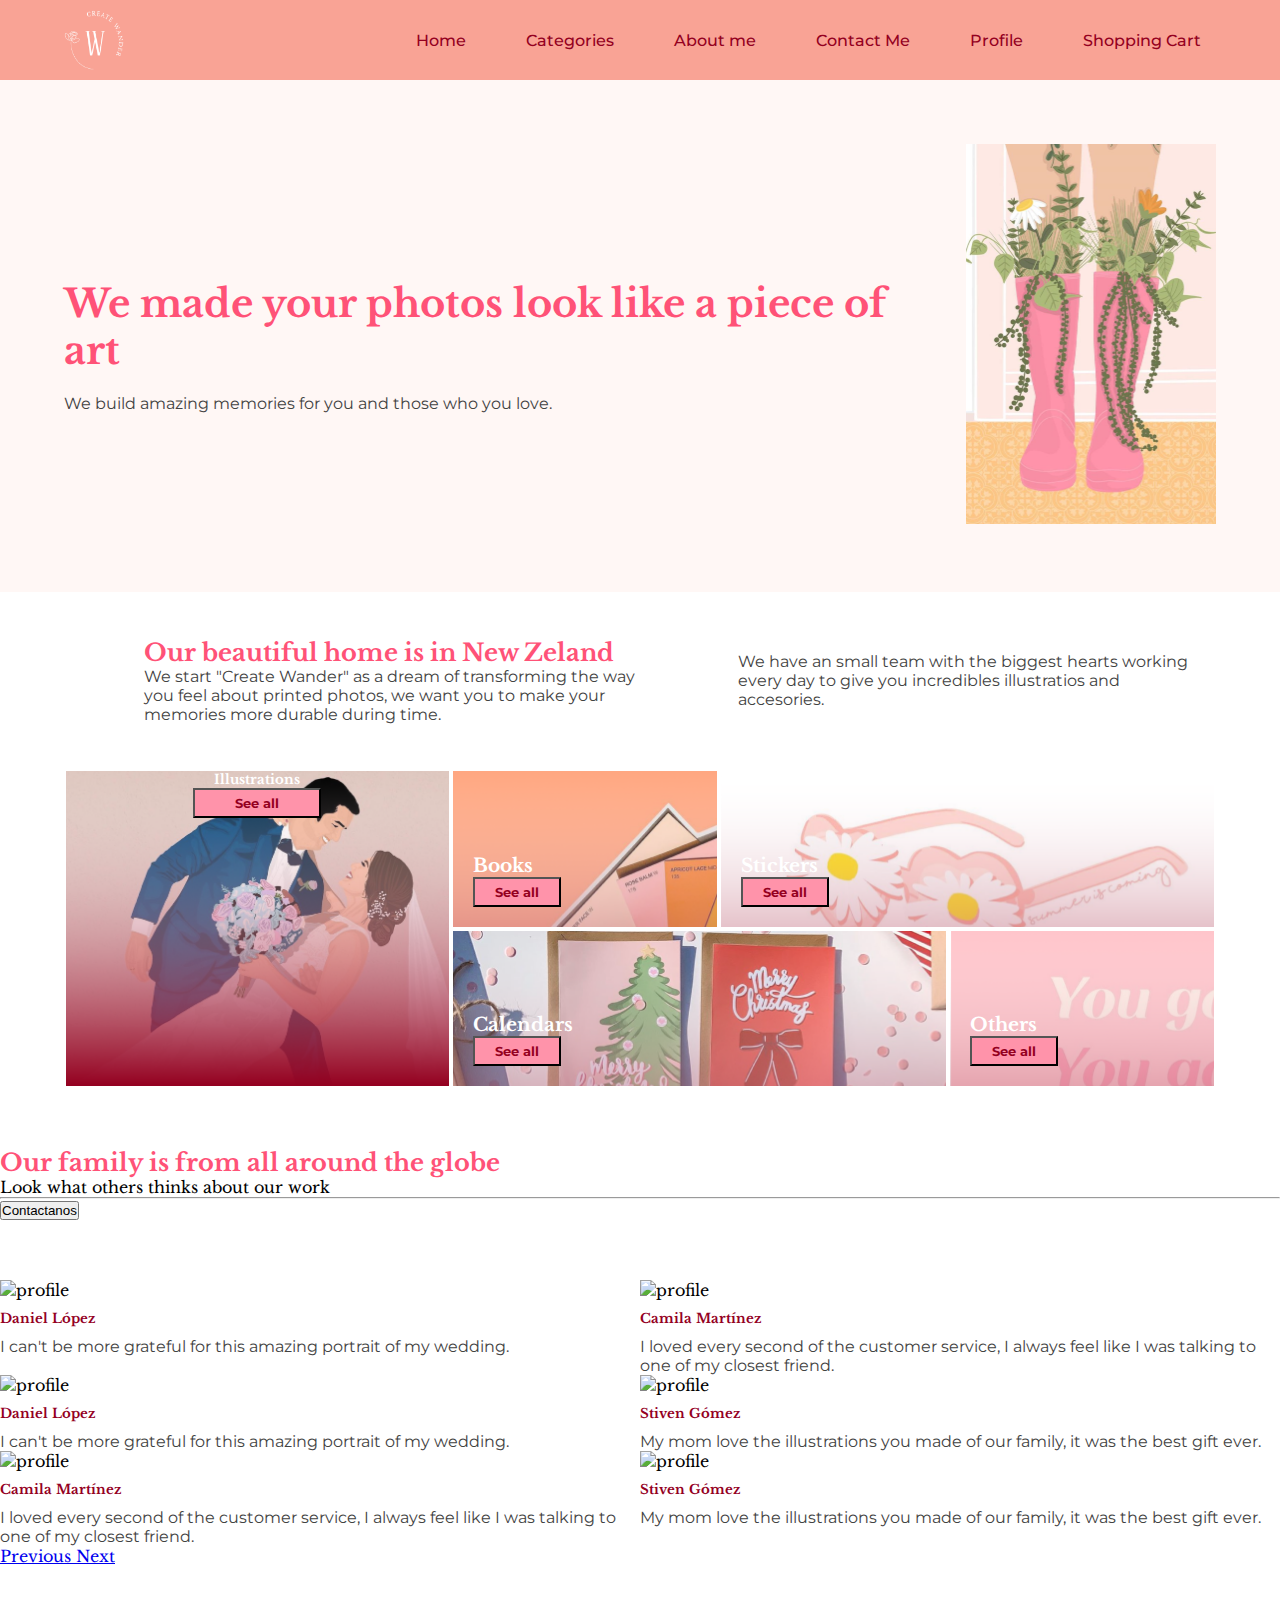
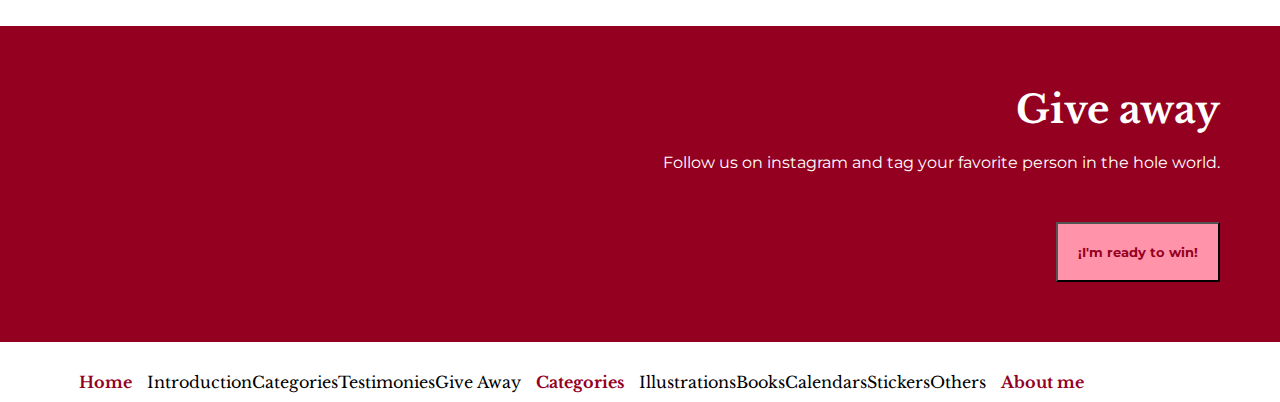
==== index.html @ 2dc8f20e "Este es mi primer commit" ====
<!DOCTYPE html>
<html lang="en">
  <head>
    <meta charset="UTF-8" />
    <meta name="viewport" content="width=device-width, initial-scale=1.0" />
    <title>Create Wander</title>
    <!-- CSS -->
    <link
      rel="stylesheet"
      href="https://cdn.jsdelivr.net/npm/bootstrap@4.5.3/dist/css/bootstrap.min.css"
      integrity="sha384-TX8t27EcRE3e/ihU7zmQxVncDAy5uIKz4rEkgIXeMed4M0jlfIDPvg6uqKI2xXr2"
      crossorigin="anonymous"
    />
    <link
      href="https://fonts.googleapis.com/css2?family=Montserrat:ital,wght@0,100;0,200;0,300;0,400;0,500;0,600;0,700;0,800;0,900;1,100;1,200;1,300;1,400;1,500;1,600;1,700;1,800;1,900&display=swap"
      rel="stylesheet"
    />
    <link
      href="https://fonts.googleapis.com/css2?family=Libre+Baskerville:wght@400;700&display=swap"
      rel="stylesheet"
    />
    <link href="/styles/styles.css" rel="stylesheet" />
  </head>
  <body>
    <header>
      <div class="contenedor">
        <nav>
          <!--Logo-->
          <img src="images/9.png" alt="" />
          <ul>
            <li>
              <a class="wine" href="index.html">Home</a>
            </li>
            <li>
              <a class="wine" href="categories.html">Categories</a>
            </li>
            <li>
              <a class="wine" href="aboutme.html">About me</a>
            </li>
            <li>
              <a class="wine" href="contact.html">Contact Me</a>
            </li>
            <li>
              <a class="wine" href="profile.html">Profile</a>
            </li>
            <li>
              <a class="wine" href="shoppingCart">Shopping Cart</a>
            </li>
          </ul>
        </nav>
      </div>
    </header>
    <!--Banner principal-->
    <section class="banner contenedor">
        <div class="banner__textoPrincipal">
          <h1>We made your photos look like a piece of art</h1>
          <p class="gray">
            We build amazing memories for you and those who you love.
          </p>
        </div>
        <div class="banner__fotoPrincipal">
          <!--Contenido-->
          <img class="banner__fotoPrincipal__img" src="images/create_header_1.png" alt="" />
        </div>
    </section>
    <!--Introducción-->
    <section class="intro">
      <div class="contenedor">
        <div class="intro__titulo">
          <h2>Our beautiful home is in New Zeland</h2>
          <p class="gray">
            We start "Create Wander" as a dream of transforming the way you feel
            about printed photos, we want you to make your memories more durable
            during time.
          </p>
        </div>
        <div class="intro__parrafo">
          <p class="gray">
            We have an small team with the biggest hearts working every day to
            give you incredibles illustratios and accesories.
          </p>
        </div>
      </div>
    </section>
    <!--Categorías-->
    <section class="categories">
      <div class="contenedor">
        <div class="categories__principal">
          <h5 class="white">Illustrations</h5>
          <button>See all</button>
        </div>
        <div class="categories__secundarias">
          <article class="categories__secundarias--books">
            <h3 class="white">Books</h3>
            <button>See all</button>
          </article>
          <article class="categories__secundarias--stickers">
            <h3 class="white">Stickers</h3>
            <button>See all</button>
          </article>
          <article class="categories__secundarias--calendars">
            <h3 class="white">Calendars</h3>
            <button>See all</button>
          </article>
          <article class="categories__secundarias--others">
            <h3 class="white">Others</h3>
            <button>See all</button>
          </article>
        </div>
      </div>
    </section>
    <!--Testimonios d-flex flex-column justify-content-center-->
    <section class="container testi">
      <div class="row">
        <div class="col-3">
          <h2>Our family is from all around the globe</h2>
          <p>Look what others thinks about our work</p>
          <hr />
          <button class="btn btn-primary">Contactanos</button>
        </div>

        <div class="col-9">
          <div
            id="carouselExampleIndicators"
            class="carousel slide"
            data-ride="carousel"
          >
            <ol class="carousel-indicators">
              <li
                data-target="#carouselExampleIndicators"
                data-slide-to="0"
                class="active"
              ></li>
              <li
                data-target="#carouselExampleIndicators"
                data-slide-to="1"
              ></li>
              <li
                data-target="#carouselExampleIndicators"
                data-slide-to="2"
              ></li>
            </ol>
            <div class="carousel-inner">
              <div class="carousel-item active">
                <div>
                  <div class="card">
                    <img
                      src="https://images.pexels.com/photos/220453/pexels-photo-220453.jpeg"
                      class="card-img-top"
                      alt="profile"
                    />
                    <div class="card-body">
                      <h5 class="card-title wine">Daniel López</h5>
                      <p class="card-text gray">
                        I can't be more grateful for this amazing portrait of my
                        wedding.
                      </p>
                    </div>
                  </div>

                  <div class="card">
                    <img
                      src="https://images.pexels.com/photos/678783/pexels-photo-678783.jpeg"
                      class="card-img-top"
                      alt="profile"
                    />
                    <div class="card-body">
                      <h5 class="card-title wine">Camila Martínez</h5>
                      <p class="card-text gray">
                        I loved every second of the customer service, I always
                        feel like I was talking to one of my closest friend.
                      </p>
                    </div>
                  </div>
                </div>
              </div>
              <div class="carousel-item">
                <div>
                  <div class="card">
                    <img
                      src="https://images.pexels.com/photos/220453/pexels-photo-220453.jpeg"
                      class="card-img-top"
                      alt="profile"
                    />
                    <div class="card-body">
                      <h5 class="card-title wine">Daniel López</h5>
                      <p class="card-text gray">
                        I can't be more grateful for this amazing portrait of my
                        wedding.
                      </p>
                    </div>
                  </div>

                  <div class="card">
                    <img
                      src="https://images.pexels.com/photos/697509/pexels-photo-697509.jpeg"
                      class="card-img-top"
                      alt="profile"
                    />
                    <div class="card-body">
                      <h5 class="card-title wine">Stiven Gómez</h5>
                      <p class="card-text gray">
                        My mom love the illustrations you made of our family, it
                        was the best gift ever.
                      </p>
                    </div>
                  </div>
                </div>
              </div>
              <div class="carousel-item">
                <div>
                  <div class="card">
                    <img
                      src="https://images.pexels.com/photos/678783/pexels-photo-678783.jpeg"
                      class="card-img-top"
                      alt="profile"
                    />
                    <div class="card-body">
                      <h5 class="card-title wine">Camila Martínez</h5>
                      <p class="card-text gray">
                        I loved every second of the customer service, I always
                        feel like I was talking to one of my closest friend.
                      </p>
                    </div>
                  </div>

                  <div class="card">
                    <img
                      src="https://images.pexels.com/photos/697509/pexels-photo-697509.jpeg"
                      class="card-img-top"
                      alt="profile"
                    />
                    <div class="card-body">
                      <h5 class="card-title wine">Stiven Gómez</h5>
                      <p class="card-text gray">
                        My mom love the illustrations you made of our family, it
                        was the best gift ever.
                      </p>
                    </div>
                  </div>
                </div>
              </div>
            </div>
            <a
              class="carousel-control-prev"
              href="#carouselExampleIndicators"
              role="button"
              data-slide="prev"
            >
              <span
                class="carousel-control-prev-icon"
                aria-hidden="true"
              ></span>
              <span class="sr-only">Previous</span>
            </a>
            <a
              class="carousel-control-next"
              href="#carouselExampleIndicators"
              role="button"
              data-slide="next"
            >
              <span
                class="carousel-control-next-icon"
                aria-hidden="true"
              ></span>
              <span class="sr-only">Next</span>
            </a>
          </div>
        </div>
      </div>
    </section>

    <!--Promoción-->
    <section class="winy giveaway contenedor">
      <h2 class="white">Give away</h2>
      <p class="white">
        Follow us on instagram and tag your favorite person in the hole world.
      </p>
      <button>¡I'm ready to win!</button>
    </section>

    <footer>
      <div class="contenedor">
        <div class="footer__logos">
          <!--Logo-->
          <img src="" alt="" />
          <!--Redes Sociales-->
          <a href=""><img src="" alt="" /></a>
          <a href=""><img src="" alt="" /></a>
        </div>
        <div class="footer__contenido">
          <ul>
            <ul>
              <li>
                <h4 class="wine">Home</h4>
              </li>
              <li>Introduction</li>
              <li>Categories</li>
              <li>Testimonies</li>
              <li>Give Away</li>
            </ul>
            <ul>
              <li>
                <h4 class="wine">Categories</h4>
              </li>
              <li>Illustrations</li>
              <li>Books</li>
              <li>Calendars</li>
              <li>Stickers</li>
              <li>Others</li>
            </ul>
            <ul>
              <li>
                <h4 class="wine">About me</h4>
              </li>
            </ul>
          </ul>
        </div>
      </div>
    </footer>
  </body>
  <!-- jQuery and JS bundle w/ Popper.js -->
    <script
      src="https://code.jquery.com/jquery-3.5.1.slim.min.js"
      integrity="sha384-DfXdz2htPH0lsSSs5nCTpuj/zy4C+OGpamoFVy38MVBnE+IbbVYUew+OrCXaRkfj"
      crossorigin="anonymous"
    ></script>
    <script
      src="https://cdn.jsdelivr.net/npm/bootstrap@4.5.3/dist/js/bootstrap.bundle.min.js"
      integrity="sha384-ho+j7jyWK8fNQe+A12Hb8AhRq26LrZ/JpcUGGOn+Y7RsweNrtN/tE3MoK7ZeZDyx"
      crossorigin="anonymous"
    ></script>
</html>
---- styles/styles.css ----
* {
  margin: 0;
  padding: 0;
  -webkit-box-sizing: border-box;
          box-sizing: border-box;
}

.contenedor {
  padding: 0 5%;
  margin: auto;
}

h2 {
  color: #ff5277;
  font-size: bold;
}

ul {
  list-style-type: none;
  display: -webkit-box;
  display: -ms-flexbox;
  display: flex;
  -webkit-box-orient: horizontal;
  -webkit-box-direction: normal;
      -ms-flex-flow: row wrap;
          flex-flow: row wrap;
  -webkit-box-align: center;
      -ms-flex-align: center;
          align-items: center;
}

.white {
  color: #fff;
}

.wine {
  padding: 10px 15px;
  color: #94001f;
}

.wine:hover {
  color: white;
}

.winy {
  background-color: #94001f;
}

p {
  font-size: 1rem;
}

.gray {
  font-family: "Montserrat", sans-serif;
  color: #424242;
}

body {
  font-family: "Libre Baskerville", serif;
  /*HEADERRRRRRRRRRRRRR*/
  /*BANNERRRRRRRRRRRRRR*/
  /*INTROOOOOOOOOOOOOOO*/
  /*CATEGORIESSSSSSSSSSS*/
  /*TESTIMONIOSSSSSSSSSS*/
  /*GIVEAWAYYYYYYYYYYY*/
}

body header {
  background-color: #f9a395;
  padding: 10px 0;
}

body header nav {
  display: -webkit-box;
  display: -ms-flexbox;
  display: flex;
  -webkit-box-orient: horizontal;
  -webkit-box-direction: normal;
      -ms-flex-flow: row wrap;
          flex-flow: row wrap;
  -webkit-box-pack: justify;
      -ms-flex-pack: justify;
          justify-content: space-between;
}

body header nav img {
  width: 60px;
  height: 60px;
}

body header nav ul li {
  margin-left: 30px;
}

body header nav ul li a {
  font-family: "Montserrat", sans-serif;
  font-weight: 500;
  text-decoration: none;
}

body .banner {
  background-color: #fff7f5;
  display: -webkit-box;
  display: -ms-flexbox;
  display: flex;
  -webkit-box-orient: horizontal;
  -webkit-box-direction: normal;
      -ms-flex-flow: row;
          flex-flow: row;
  -webkit-box-align: center;
      -ms-flex-align: center;
          align-items: center;
  padding-top: 5%;
  padding-bottom: 5%;
}

body .banner__textoPrincipal h1 {
  color: #ff5277;
  font-weight: bold;
  font-size: 2.4rem;
  margin: 20px 0;
  font-family: "Libre Baskerville", serif;
  margin-right: 30px;
}

body .banner__fotoPrincipal__img {
  width: 250px;
  height: 380px;
}

body .intro {
  padding: 40px 0;
}

body .intro .contenedor {
  display: -webkit-box;
  display: -ms-flexbox;
  display: flex;
  -webkit-box-orient: horizontal;
  -webkit-box-direction: normal;
      -ms-flex-direction: row;
          flex-direction: row;
  -webkit-box-pack: center;
      -ms-flex-pack: center;
          justify-content: center;
  -webkit-box-align: center;
      -ms-flex-align: center;
          align-items: center;
}

body .intro .contenedor .intro__titulo {
  width: 48%;
  margin: 0 80px;
  -webkit-transition: opacity 1s, -webkit-transform 1s;
  transition: opacity 1s, -webkit-transform 1s;
  transition: transform 1s, opacity 1s;
  transition: transform 1s, opacity 1s, -webkit-transform 1s;
}

body .intro .contenedor .intro__titulo:hover {
  -webkit-transform: scale(1.1);
          transform: scale(1.1);
}

body .intro .contenedor .intro__parrafo {
  width: 48%;
  padding: 20px 20px;
}

body .categories .contenedor {
  display: -webkit-box;
  display: -ms-flexbox;
  display: flex;
  -webkit-box-orient: horizontal;
  -webkit-box-direction: normal;
      -ms-flex-flow: row;
          flex-flow: row;
  height: 319px;
}

body .categories .contenedor div article button {
  background-color: #ff93aa;
  font-family: "Montserrat", sans-serif;
  padding: 5px 20px;
  font-weight: 700;
  color: #94001f;
}

body .categories .contenedor .categories__principal {
  background-image: url("../images/create_categories_1.png");
  background-repeat: no-repeat;
  background-size: cover;
  background-position: center;
  -webkit-box-flex: 1;
      -ms-flex: 1;
          flex: 1;
  text-align: center;
  border: solid 2px #fff;
}

body .categories .contenedor .categories__principal button {
  background-color: #ff93aa;
  font-family: "Montserrat", sans-serif;
  padding: 5px 40px;
  font-weight: 700;
  color: #94001f;
}

body .categories .contenedor .categories__secundarias {
  display: -webkit-box;
  display: -ms-flexbox;
  display: flex;
  -ms-flex-wrap: wrap;
      flex-wrap: wrap;
  -webkit-box-flex: 2;
      -ms-flex: 2;
          flex: 2;
}

body .categories .contenedor .categories__secundarias h3 {
  text-align: left;
}

body .categories .contenedor .categories__secundarias article {
  width: 35%;
  display: -webkit-box;
  display: -ms-flexbox;
  display: flex;
  -webkit-box-orient: vertical;
  -webkit-box-direction: normal;
      -ms-flex-direction: column;
          flex-direction: column;
  -webkit-box-pack: end;
      -ms-flex-pack: end;
          justify-content: flex-end;
  -webkit-box-align: start;
      -ms-flex-align: start;
          align-items: flex-start;
  padding: 20px;
  border: solid 2px #fff;
}

body .categories .contenedor .categories__secundarias--books {
  background-image: url("../images/create_header_2.png");
}

body .categories .contenedor .categories__secundarias article.categories__secundarias--stickers {
  background-image: url("../images/create_header_3.png");
  width: 65%;
}

body .categories .contenedor .categories__secundarias article.categories__secundarias--calendars {
  background-image: url("../images/create_header_4.png");
  width: 65%;
}

body .categories .contenedor .categories__secundarias--others {
  background-image: url("../images/create_header_5.png");
}

body .testi {
  padding: 60px 0;
}

body .testi .card-title.wine {
  padding-left: 0;
  padding-right: 0;
}

body .testi .card {
  width: 50%;
}

body .testi .card img {
  max-height: 400px;
  -o-object-fit: cover;
     object-fit: cover;
}

body .testi .col-9 {
  display: -webkit-box;
  display: -ms-flexbox;
  display: flex;
  -webkit-box-orient: horizontal;
  -webkit-box-direction: normal;
      -ms-flex-direction: row;
          flex-direction: row;
}

body .testi .carousel-inner .carousel-item > div {
  display: -webkit-box;
  display: -ms-flexbox;
  display: flex;
  -webkit-box-orient: horizontal;
  -webkit-box-direction: normal;
      -ms-flex-direction: row;
          flex-direction: row;
}

body .giveaway {
  padding: 60px 60px;
  text-align: right;
}

body .giveaway h2 {
  margin-bottom: 20px;
  font-size: 2.4rem;
}

body .giveaway p {
  font-family: "Montserrat", sans-serif;
  margin-bottom: 50px;
}

body .giveaway button {
  background-color: #ff93aa;
  font-family: "Montserrat", sans-serif;
  padding: 20px 20px;
  font-weight: 700;
  color: #94001f;
}
/*# sourceMappingURL=styles.css.map */
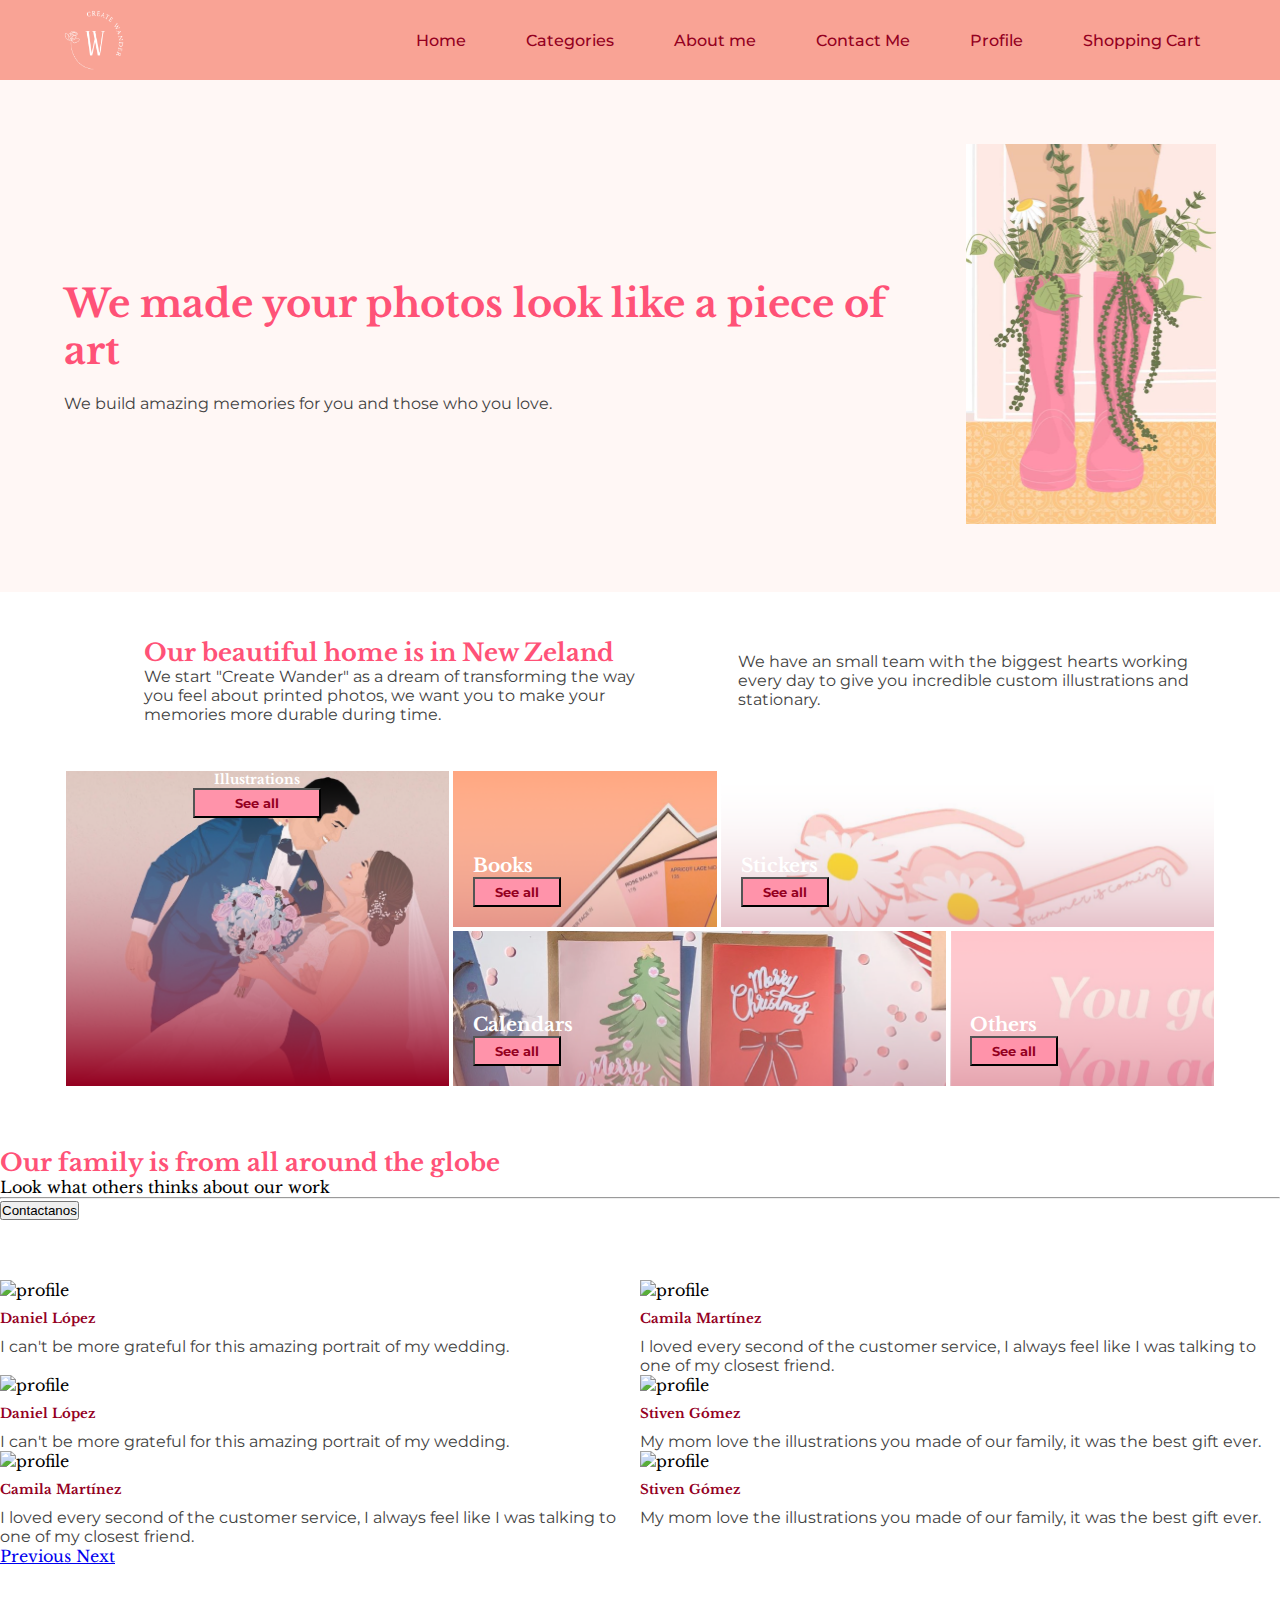
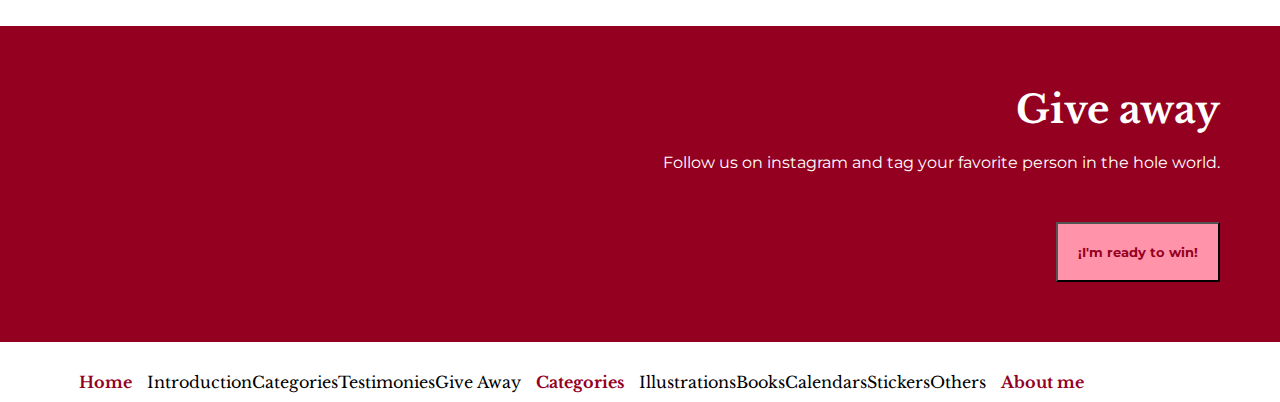
==== commit 220ca4b3: "Cambio texto introductorio" ====
--- a/index.html
+++ b/index.html
@@ -77,7 +77,7 @@
         <div class="intro__parrafo">
           <p class="gray">
             We have an small team with the biggest hearts working every day to
-            give you incredibles illustratios and accesories.
+            give you incredible custom illustrations and stationary.
           </p>
         </div>
       </div>
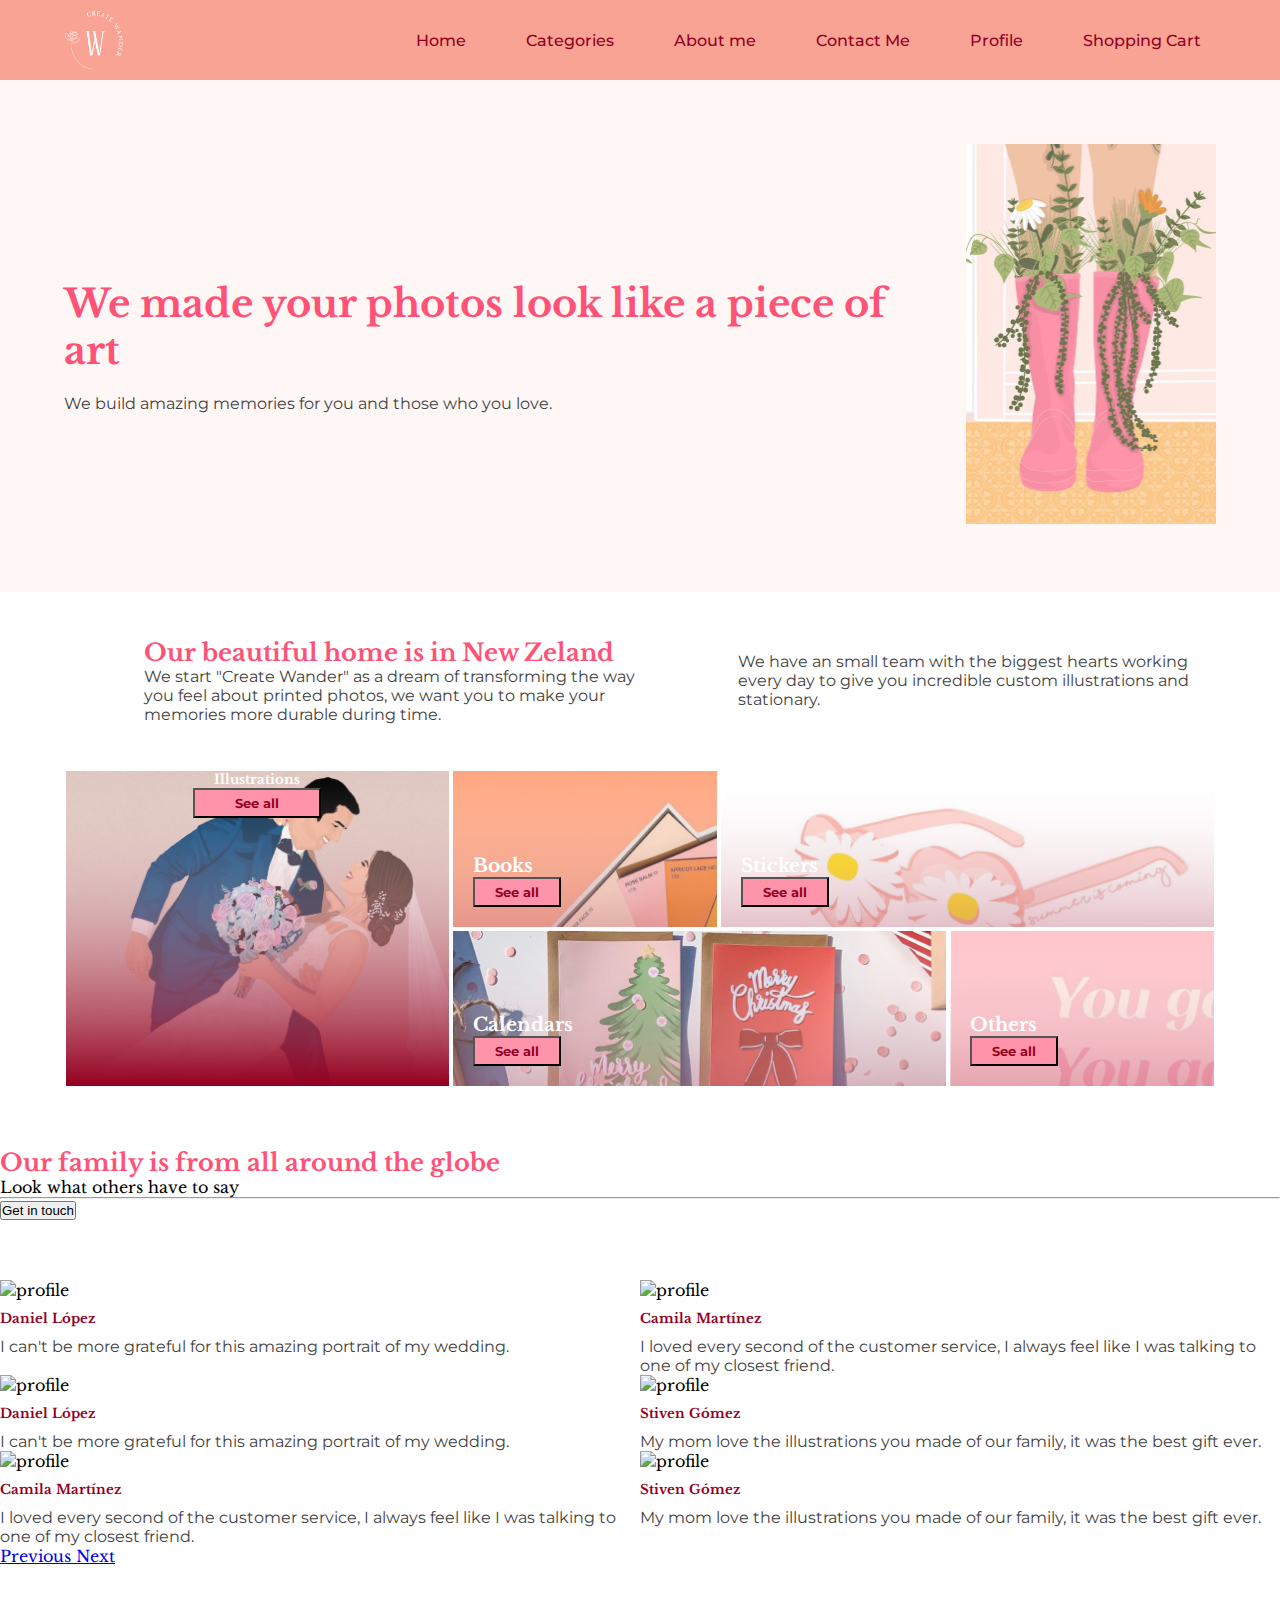
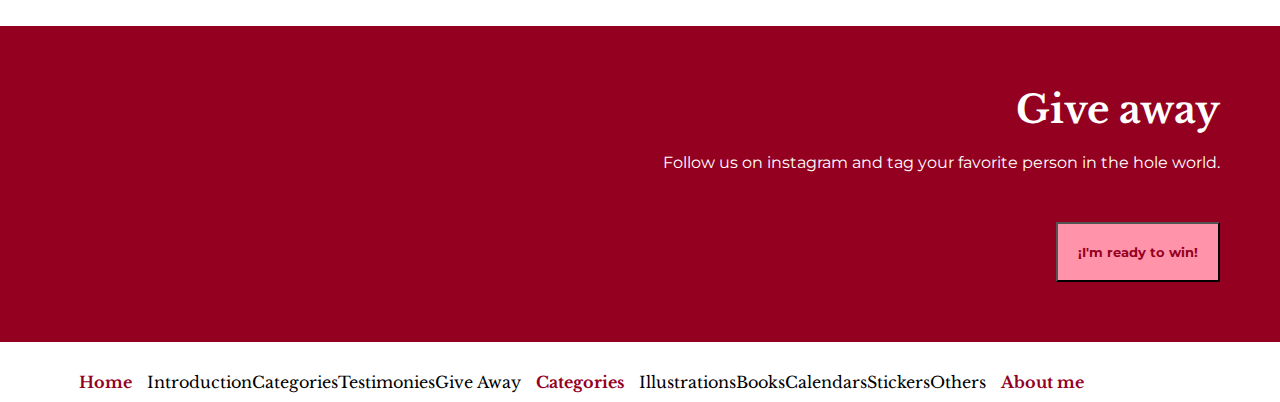
==== commit a95e469f: "Cambio texto testimonios" ====
--- a/index.html
+++ b/index.html
@@ -114,9 +114,9 @@
       <div class="row">
         <div class="col-3">
           <h2>Our family is from all around the globe</h2>
-          <p>Look what others thinks about our work</p>
+          <p>Look what others have to say</p>
           <hr />
-          <button class="btn btn-primary">Contactanos</button>
+          <button class="btn btn-primary">Get in touch</button>
         </div>
 
         <div class="col-9">
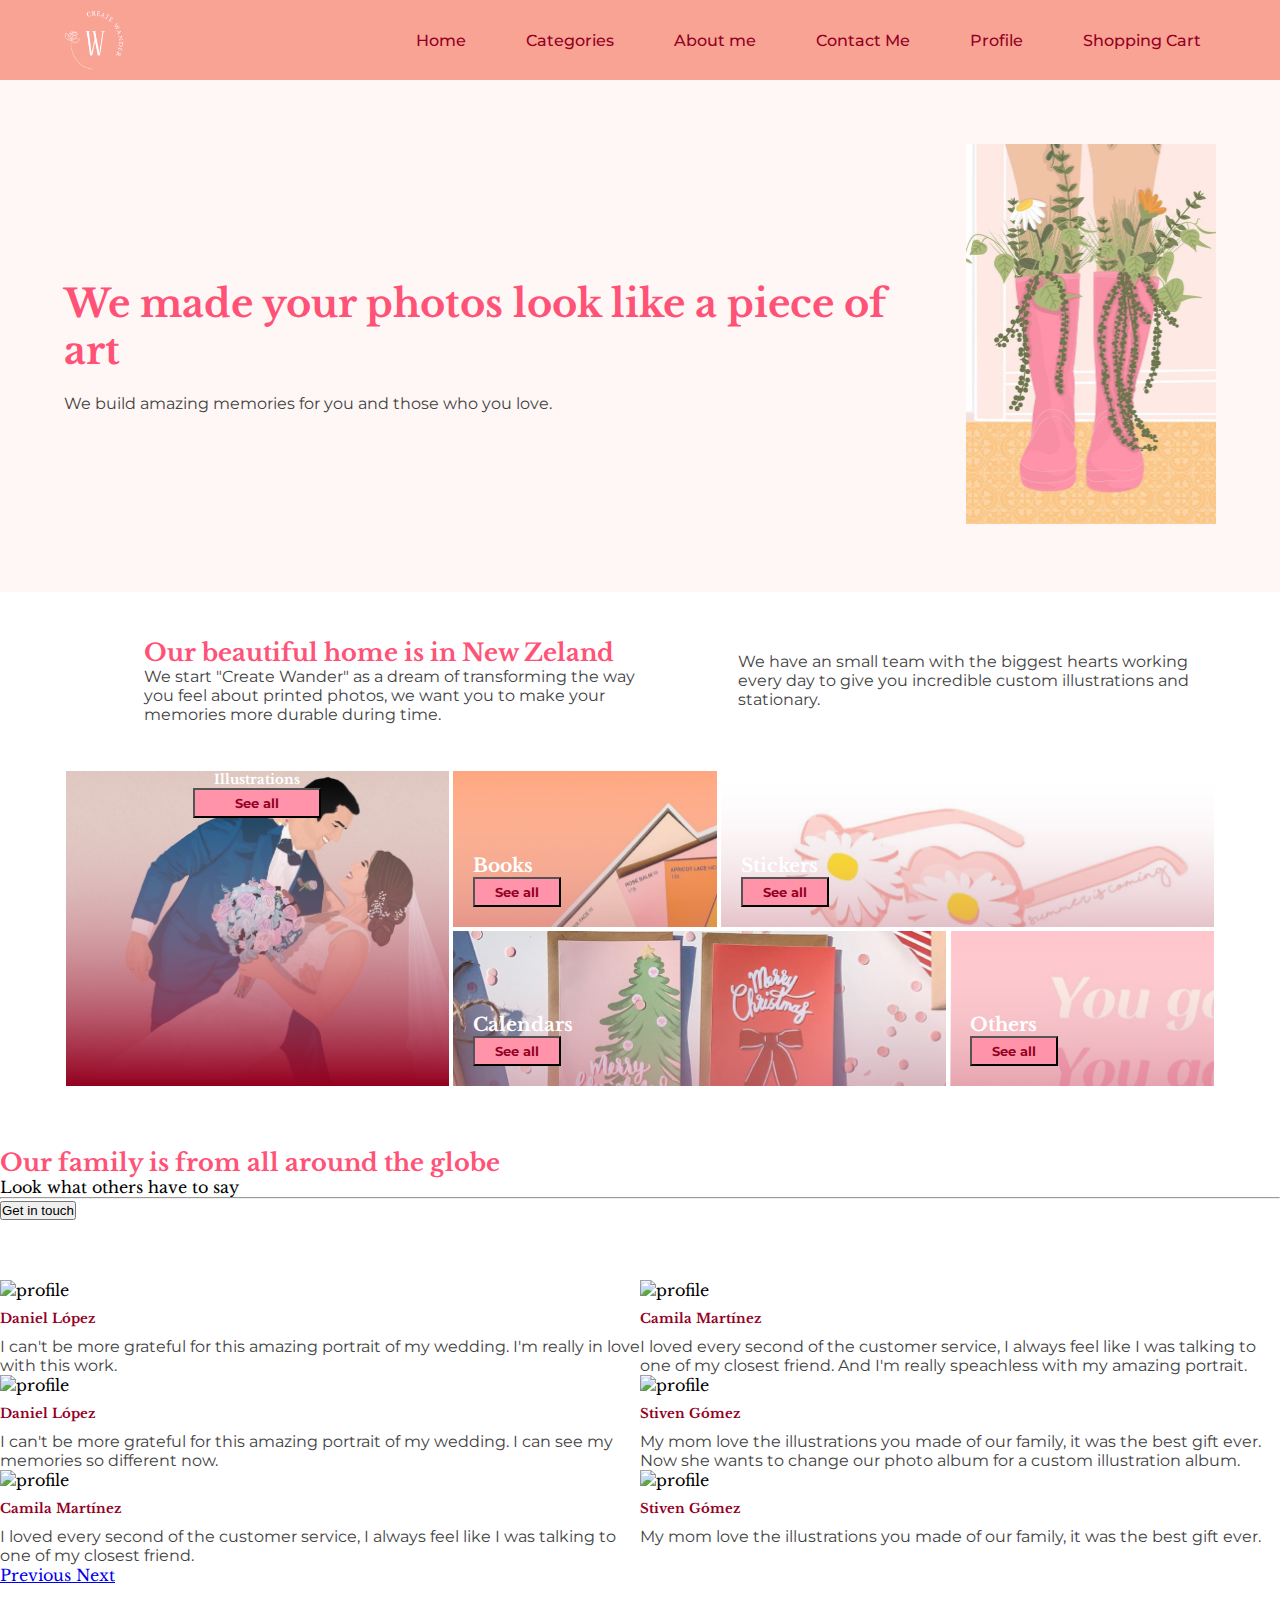
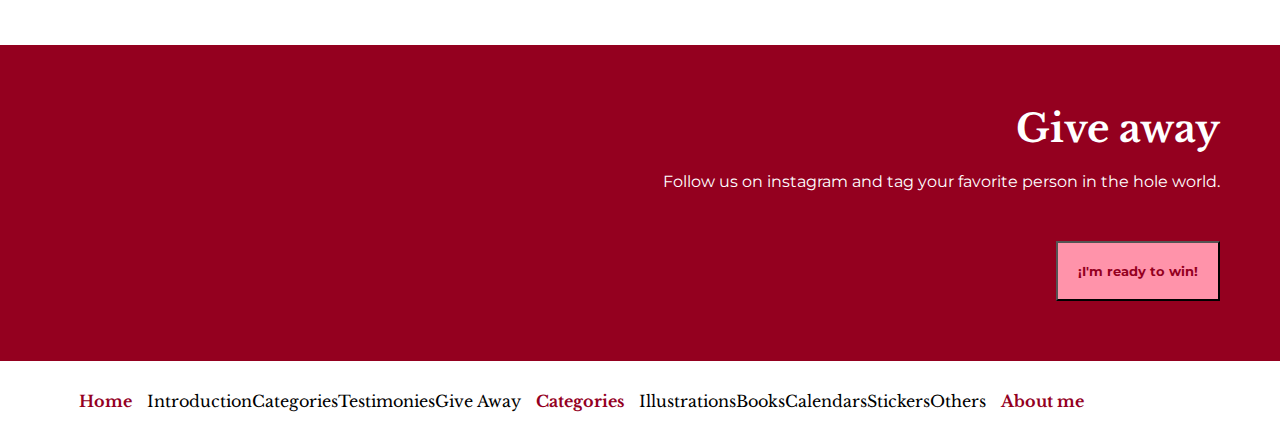
==== commit d8bef4a5: "Cambios en testimonios" ====
--- a/index.html
+++ b/index.html
@@ -153,7 +153,7 @@
                       <h5 class="card-title wine">Daniel López</h5>
                       <p class="card-text gray">
                         I can't be more grateful for this amazing portrait of my
-                        wedding.
+                        wedding. I'm really in love with this work.
                       </p>
                     </div>
                   </div>
@@ -168,7 +168,7 @@
                       <h5 class="card-title wine">Camila Martínez</h5>
                       <p class="card-text gray">
                         I loved every second of the customer service, I always
-                        feel like I was talking to one of my closest friend.
+                        feel like I was talking to one of my closest friend. And I'm really speachless with my amazing portrait.
                       </p>
                     </div>
                   </div>
@@ -186,7 +186,7 @@
                       <h5 class="card-title wine">Daniel López</h5>
                       <p class="card-text gray">
                         I can't be more grateful for this amazing portrait of my
-                        wedding.
+                        wedding. I can see my memories so different now.
                       </p>
                     </div>
                   </div>
@@ -201,7 +201,7 @@
                       <h5 class="card-title wine">Stiven Gómez</h5>
                       <p class="card-text gray">
                         My mom love the illustrations you made of our family, it
-                        was the best gift ever.
+                        was the best gift ever. Now she wants to change our photo album for a custom illustration album.
                       </p>
                     </div>
                   </div>
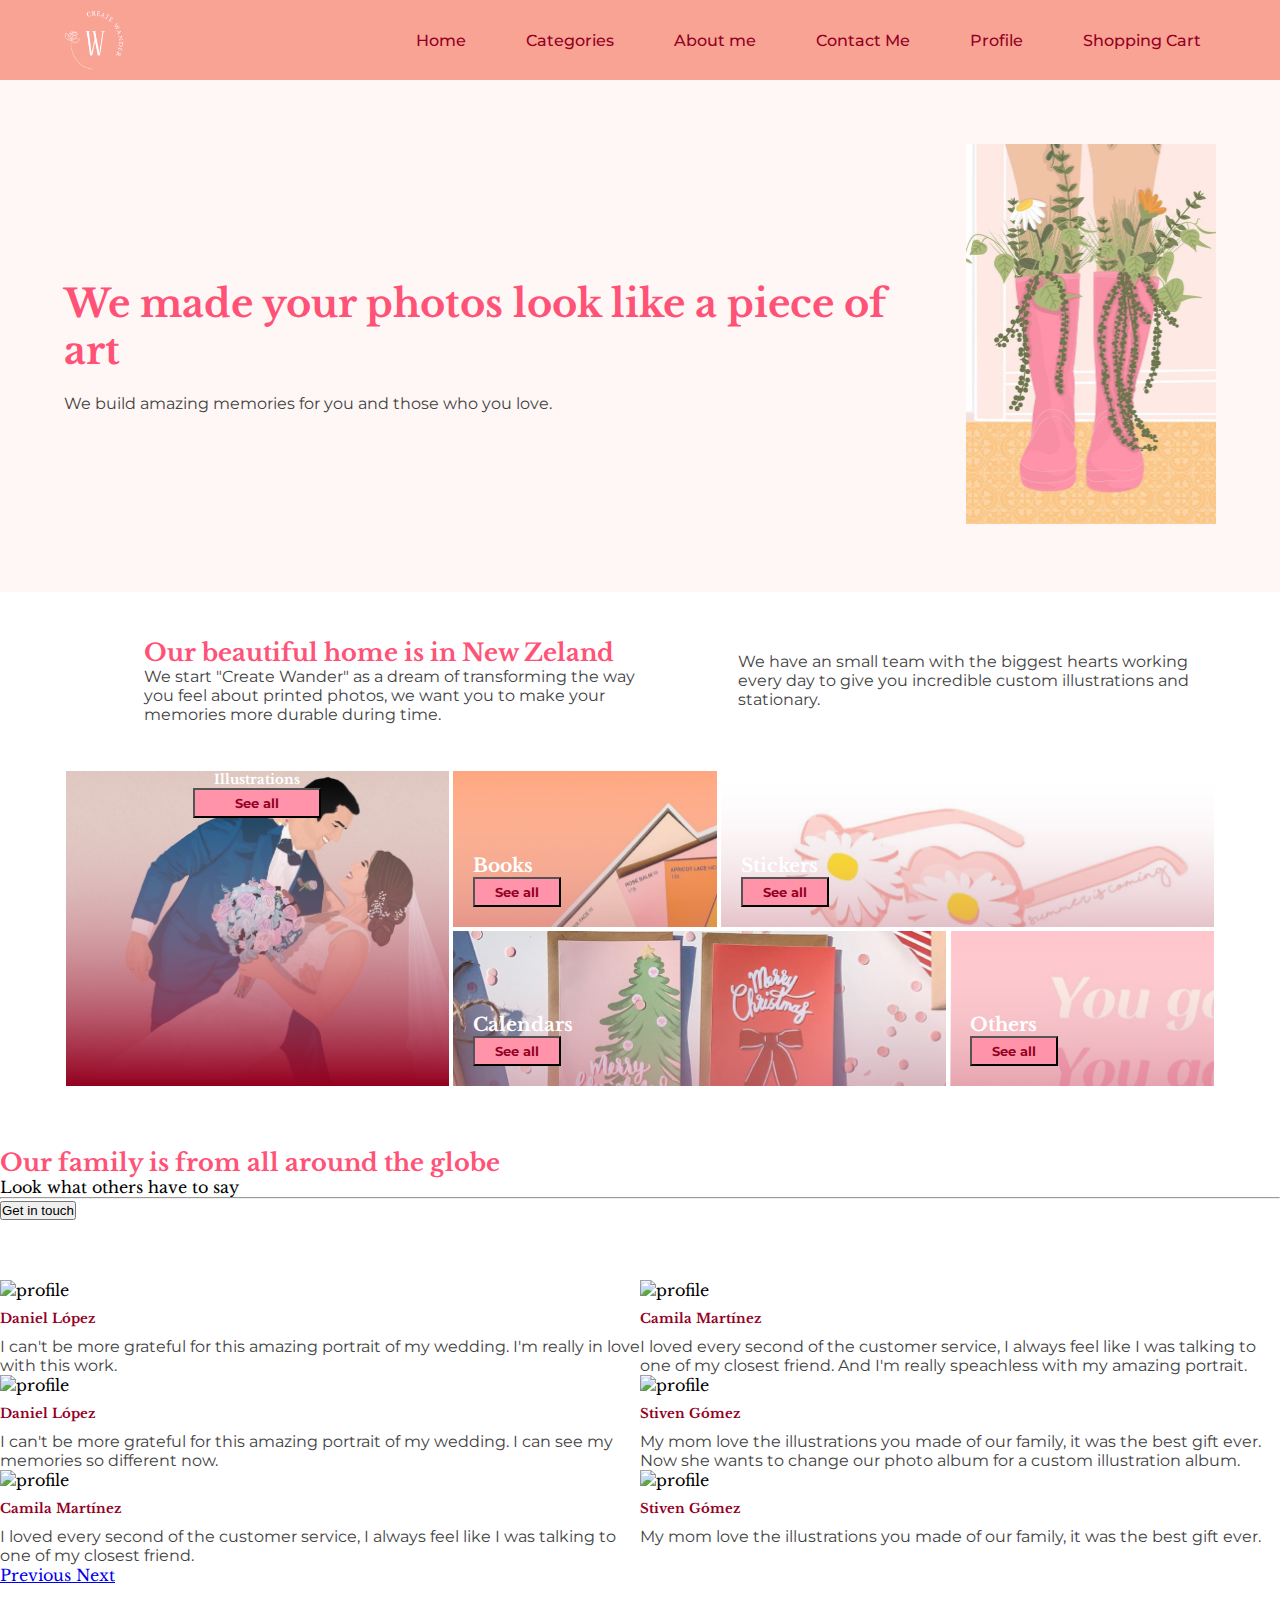
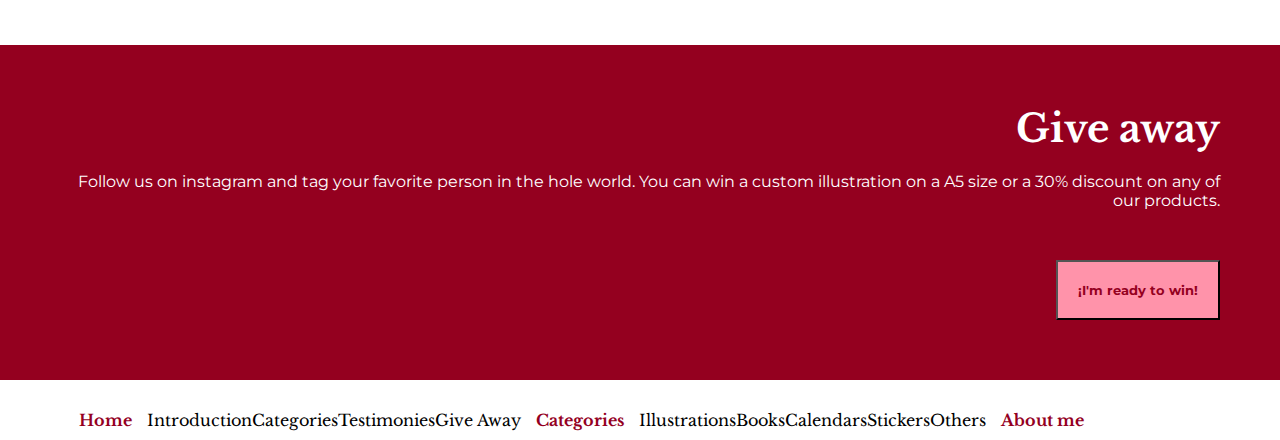
==== commit d1cfa609: "Cambios texto giveaway" ====
--- a/index.html
+++ b/index.html
@@ -274,7 +274,7 @@
     <section class="winy giveaway contenedor">
       <h2 class="white">Give away</h2>
       <p class="white">
-        Follow us on instagram and tag your favorite person in the hole world.
+        Follow us on instagram and tag your favorite person in the hole world. You can win a custom illustration on a A5 size or a 30% discount on any of our products.
       </p>
       <button>¡I'm ready to win!</button>
     </section>
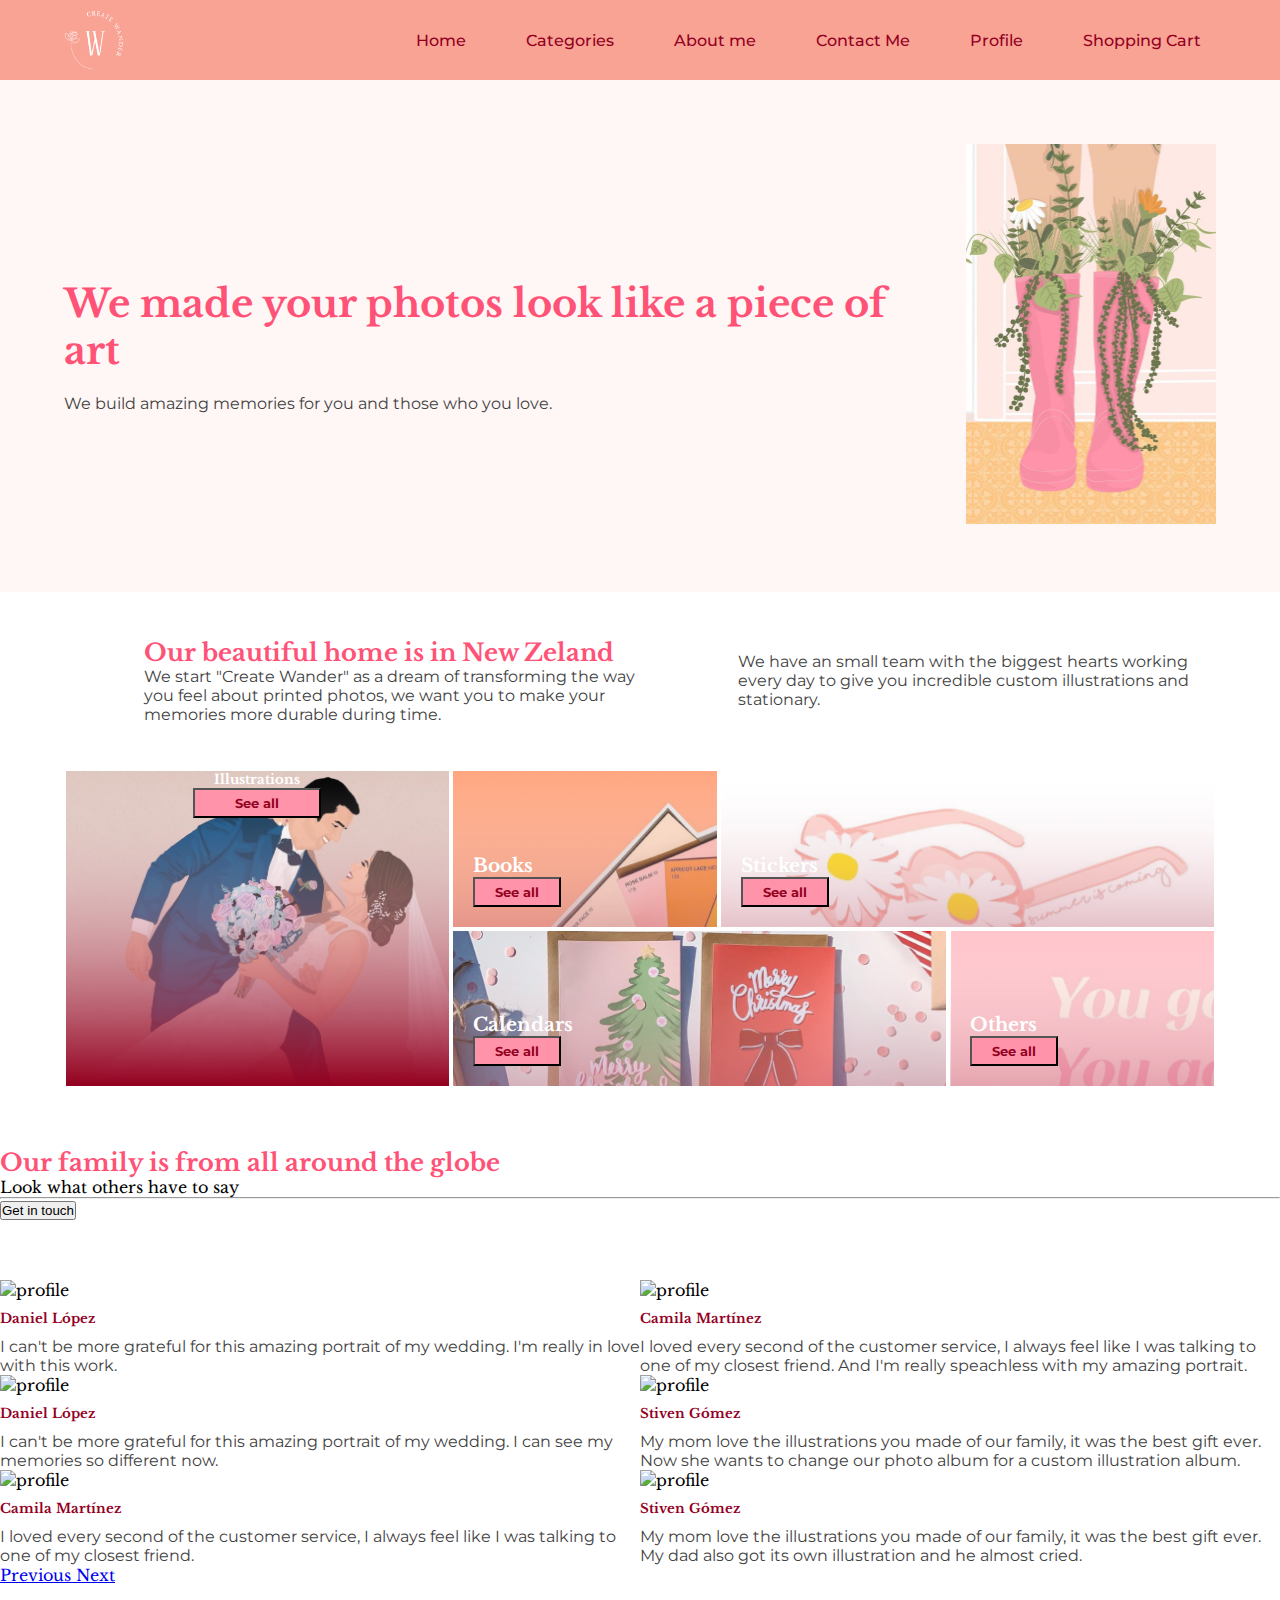
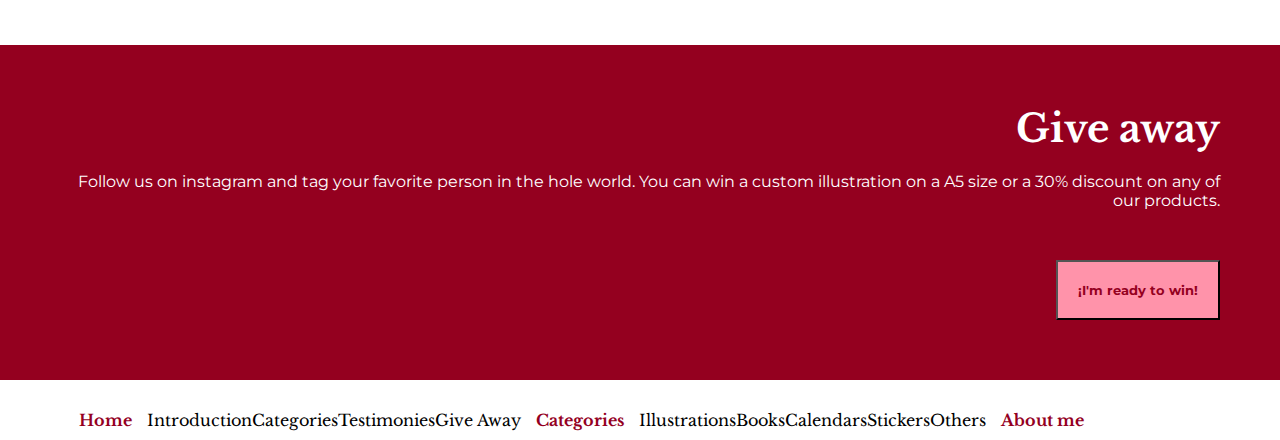
==== commit a8e6c634: "Cambio texto testimonio" ====
--- a/index.html
+++ b/index.html
@@ -234,7 +234,7 @@
                       <h5 class="card-title wine">Stiven Gómez</h5>
                       <p class="card-text gray">
                         My mom love the illustrations you made of our family, it
-                        was the best gift ever.
+                        was the best gift ever. My dad also got its own illustration and he almost cried.
                       </p>
                     </div>
                   </div>
